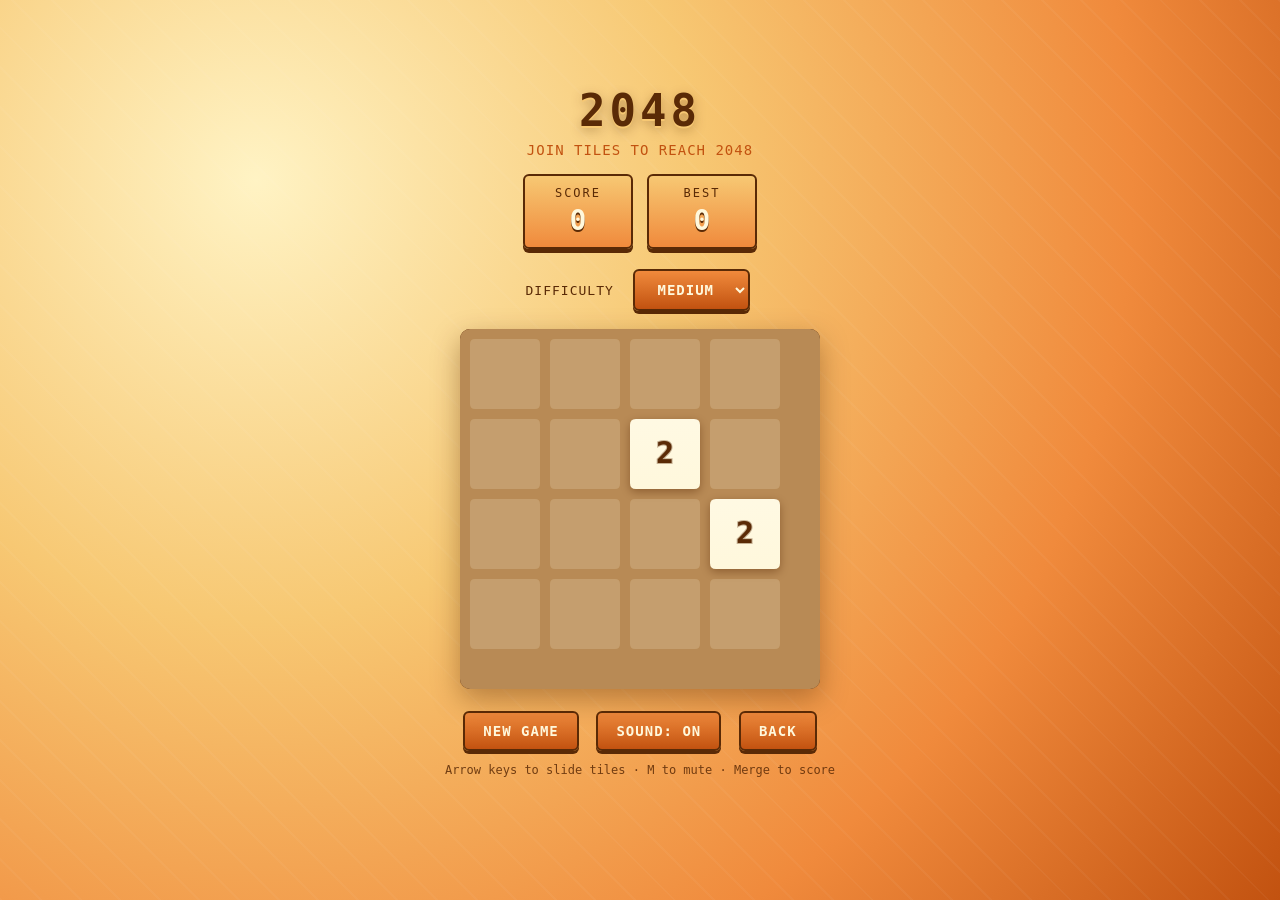
==== games/2048/index.html @ de0ef5b1 "Added 2048" ====
<!DOCTYPE html>
<html lang="en">
<head>
    <meta charset="UTF-8">
    <meta name="viewport" content="width=device-width, initial-scale=1.0">
    <title>2048 - 90s Games</title>
    <style>
        * { margin: 0; padding: 0; box-sizing: border-box; }
        :root {
            --c1: #fff8dc;
            --c2: #f7c873;
            --c3: #f08a3c;
            --c4: #c25210;
            --c5: #5a2a06;
        }
        html, body { height: 100%; }
        body {
            font-family: ui-monospace, "SF Mono", Menlo, Consolas, monospace;
            color: var(--c5);
            display: flex;
            justify-content: center;
            align-items: center;
            min-height: 100vh;
            padding: 20px;
            background: radial-gradient(circle at 20% 20%, #fff3c4 0%, #f7c873 35%, #f08a3c 70%, #c25210 100%);
            position: relative;
            overflow: hidden;
        }
        body::before {
            content: "";
            position: fixed;
            inset: 0;
            background: repeating-linear-gradient(45deg, rgba(255,255,255,0.04) 0 2px, transparent 2px 28px);
            pointer-events: none;
            animation: drift 18s linear infinite;
        }
        @keyframes drift {
            0% { transform: translate(0,0); }
            100% { transform: translate(56px,56px); }
        }
        .container {
            text-align: center;
            position: relative;
            z-index: 1;
        }
        h1 {
            color: var(--c5);
            font-size: 44px;
            margin-bottom: 6px;
            letter-spacing: 4px;
            text-shadow: 0 2px 0 var(--c2), 0 4px 12px rgba(90,42,6,0.35);
        }
        .subtitle { color: var(--c4); font-size: 14px; margin-bottom: 16px; letter-spacing: 1px; }
        .info-row {
            display: flex;
            gap: 14px;
            justify-content: center;
            margin-bottom: 16px;
            flex-wrap: wrap;
        }
        .info-box {
            background: linear-gradient(180deg, var(--c2), var(--c3));
            border: 2px solid var(--c5);
            border-radius: 6px;
            padding: 10px 18px;
            min-width: 110px;
            box-shadow: 0 4px 0 var(--c5);
        }
        .info-label { color: var(--c5); font-size: 12px; margin-bottom: 4px; letter-spacing: 2px; }
        .info-value { color: var(--c1); font-size: 28px; font-weight: bold; text-shadow: 0 2px 0 var(--c5); }
        .stage {
            position: relative;
            width: 360px;
            margin: 0 auto;
        }
        canvas#board {
            display: block;
            border-radius: 10px;
            box-shadow: 0 10px 28px rgba(90,42,6,0.4), inset 0 0 0 4px var(--c5);
            background: #b88a55;
        }
        canvas#fx {
            position: absolute;
            inset: 0;
            pointer-events: none;
        }
        .controls {
            margin-top: 18px;
        }
        button, select {
            padding: 10px 18px;
            background: linear-gradient(180deg, var(--c3), var(--c4));
            color: var(--c1);
            border: 2px solid var(--c5);
            border-radius: 6px;
            font-weight: bold;
            cursor: pointer;
            margin: 4px;
            font-family: inherit;
            font-size: 14px;
            letter-spacing: 1px;
            box-shadow: 0 3px 0 var(--c5);
        }
        button:hover { transform: translateY(-1px); }
        button:active { transform: translateY(2px); box-shadow: 0 1px 0 var(--c5); }
        .message {
            margin-top: 16px;
            font-size: 18px;
            color: var(--c5);
            min-height: 22px;
            font-weight: bold;
            text-shadow: 0 1px 0 var(--c2);
        }
        .diff-row { margin: 6px 0 14px; }
        .diff-row label { font-size: 13px; letter-spacing: 1px; margin-right: 6px; color: var(--c5); }
        .hint { color: var(--c5); font-size: 12px; opacity: 0.85; margin-top: 8px; }
        .overlay {
            position: absolute;
            inset: 0;
            display: flex;
            align-items: center;
            justify-content: center;
            flex-direction: column;
            color: var(--c1);
            text-shadow: 0 2px 0 var(--c5);
            background: rgba(90, 42, 6, 0.78);
            border-radius: 10px;
            font-size: 22px;
            opacity: 0;
            transition: opacity 0.5s;
            pointer-events: none;
            text-align: center;
            padding: 10px;
        }
        .overlay.show { opacity: 1; }
        .overlay .big { font-size: 30px; margin-bottom: 8px; letter-spacing: 2px; }
        .overlay .small { font-size: 13px; opacity: 0.85; }
    </style>
</head>
<body>
    <div class="container">
        <h1>2048</h1>
        <p class="subtitle">JOIN TILES TO REACH 2048</p>

        <div class="info-row">
            <div class="info-box">
                <div class="info-label">SCORE</div>
                <div class="info-value" id="score">0</div>
            </div>
            <div class="info-box">
                <div class="info-label">BEST</div>
                <div class="info-value" id="best">0</div>
            </div>
        </div>

        <div class="diff-row">
            <label for="diff">DIFFICULTY</label>
            <select id="diff" onchange="game.setDifficulty(this.value)">
                <option value="easy">EASY</option>
                <option value="medium" selected>MEDIUM</option>
                <option value="hard">HARD</option>
            </select>
        </div>

        <div class="stage">
            <canvas id="board" width="360" height="360"></canvas>
            <canvas id="fx" width="360" height="360"></canvas>
            <div id="overlay" class="overlay"></div>
        </div>

        <div class="controls">
            <button onclick="game.reset()">NEW GAME</button>
            <button onclick="game.toggleMute()" id="muteBtn">SOUND: ON</button>
            <button onclick="location.href='../'">BACK</button>
        </div>

        <div class="hint">Arrow keys to slide tiles &middot; M to mute &middot; Merge to score</div>
        <div class="message" id="message"></div>
    </div>

    <script>
        const Sfx = (() => {
            let ctx = null, muted = false;
            function ensure() {
                if (!ctx) { try { ctx = new (window.AudioContext || window.webkitAudioContext)(); } catch (e) {} }
                return ctx;
            }
            function beep(freq, dur, type = 'square', vol = 0.08) {
                if (muted) return;
                const c = ensure(); if (!c) return;
                const o = c.createOscillator(), g = c.createGain();
                o.type = type; o.frequency.value = freq;
                g.gain.value = vol;
                o.connect(g); g.connect(c.destination);
                const t = c.currentTime;
                g.gain.setValueAtTime(vol, t);
                g.gain.exponentialRampToValueAtTime(0.0001, t + dur);
                o.start(t); o.stop(t + dur);
            }
            return {
                move() { beep(220, 0.06, 'square', 0.05); },
                merge(value) { beep(330 + Math.log2(value) * 40, 0.18, 'triangle', 0.1); },
                win() { beep(660, 0.12); setTimeout(() => beep(880, 0.2, 'sine', 0.12), 120); },
                over() { beep(160, 0.3, 'sawtooth', 0.1); },
                toggle() { muted = !muted; return muted; },
                isMuted() { return muted; }
            };
        })();

        const DIFF = {
            easy: { start: 3, label: 'EASY' },
            medium: { start: 2, label: 'MEDIUM' },
            hard: { start: 1, label: 'HARD' }
        };
        const TILE_PX = 70, GAP = 10, PAD = 10;
        const board = document.getElementById('board');
        const fxc = document.getElementById('fx');
        const bctx = board.getContext('2d');
        const fctx = fxc.getContext('2d');

        const game = {
            grid: [],
            score: 0,
            best: parseInt(localStorage.getItem('best2048') || '0') || 0,
            gameOver: false,
            won: false,
            difficulty: localStorage.getItem('2048-difficulty') || 'medium',
            shake: 0,
            shakeX: 0, shakeY: 0,
            particles: [],
            popups: [],
            anim: [],
            animT: 0,
            ANIM_TIME: 9,

            init() {
                document.getElementById('diff').value = this.difficulty;
                this.reset();
                this.loop();
            },

            setDifficulty(d) {
                this.difficulty = d;
                localStorage.setItem('2048-difficulty', d);
                this.reset();
            },

            toggleMute() {
                const m = Sfx.toggle();
                document.getElementById('muteBtn').textContent = m ? 'SOUND: OFF' : 'SOUND: ON';
            },

            reset() {
                this.grid = Array(4).fill().map(() => Array(4).fill(0));
                this.score = 0;
                this.gameOver = false;
                this.won = false;
                this.particles.length = 0;
                this.popups.length = 0;
                this.anim.length = 0;
                this.animT = 0;
                const start = DIFF[this.difficulty].start;
                for (let i = 0; i < start; i++) this.addNewTile();
                this.hideOverlay();
                document.getElementById('message').textContent = '';
                document.getElementById('best').textContent = this.best;
                document.getElementById('score').textContent = this.score;
            },

            hideOverlay() {
                const o = document.getElementById('overlay');
                o.classList.remove('show');
                o.innerHTML = '';
            },

            showOverlay(big, small) {
                const o = document.getElementById('overlay');
                o.innerHTML = '<div class="big">' + big + '</div><div class="small">' + small + '</div>';
                o.classList.add('show');
            },

            addNewTile() {
                const empty = [];
                for (let y = 0; y < 4; y++) {
                    for (let x = 0; x < 4; x++) {
                        if (this.grid[y][x] === 0) empty.push({x, y});
                    }
                }
                if (empty.length > 0) {
                    const pos = empty[Math.floor(Math.random() * empty.length)];
                    this.grid[pos.y][pos.x] = Math.random() < 0.9 ? 2 : 4;
                    this.anim.push({ type: 'spawn', x: pos.x, y: pos.y, t: 0 });
                }
            },

            move(direction) {
                if (this.gameOver || this.animT > 0) return;

                let moved = false;
                const oldGrid = JSON.parse(JSON.stringify(this.grid));
                const merges = [];

                if (direction === 'left' || direction === 'right') {
                    for (let y = 0; y < 4; y++) {
                        if (direction === 'right') this.grid[y].reverse();
                        const result = this.compressRow(this.grid[y]);
                        this.grid[y] = result.row;
                        if (direction === 'right') {
                            this.grid[y].reverse();
                            result.merged.forEach(m => merges.push({ x: 3 - m.idx, y, value: m.value }));
                        } else {
                            result.merged.forEach(m => merges.push({ x: m.idx, y, value: m.value }));
                        }
                    }
                } else {
                    for (let x = 0; x < 4; x++) {
                        let col = [];
                        for (let y = 0; y < 4; y++) col.push(this.grid[y][x]);
                        if (direction === 'down') col.reverse();
                        const result = this.compressRow(col);
                        let row = result.row;
                        if (direction === 'down') {
                            row.reverse();
                            result.merged.forEach(m => merges.push({ x, y: 3 - m.idx, value: m.value }));
                        } else {
                            result.merged.forEach(m => merges.push({ x, y: m.idx, value: m.value }));
                        }
                        for (let y = 0; y < 4; y++) this.grid[y][x] = row[y];
                    }
                }

                moved = JSON.stringify(oldGrid) !== JSON.stringify(this.grid);
                if (moved) {
                    Sfx.move();
                    this.animT = this.ANIM_TIME;
                    for (const m of merges) {
                        this.anim.push({ type: 'merge', x: m.x, y: m.y, value: m.value, t: 0 });
                        this.spawnParticles(this.cellCenterX(m.x), this.cellCenterY(m.y), m.value);
                        this.popups.push({ x: this.cellCenterX(m.x), y: this.cellCenterY(m.y), text: '+' + m.value, life: 36, vy: -0.6 });
                        Sfx.merge(m.value);
                        this.shake = Math.min(8, 2 + Math.log2(m.value));
                    }
                    this.addNewTile();
                    this.checkGameState();
                    this.updateScore();
                }
            },

            compressRow(row) {
                row = row.filter(x => x !== 0);
                const merged = [];
                for (let i = 0; i < row.length - 1; i++) {
                    if (row[i] === row[i + 1]) {
                        row[i] *= 2;
                        this.score += row[i];
                        merged.push({ idx: i, value: row[i] });
                        row.splice(i + 1, 1);
                    }
                }
                while (row.length < 4) row.push(0);
                return { row, merged };
            },

            checkGameState() {
                let won = false;
                let canMove = false;
                for (let y = 0; y < 4; y++) {
                    for (let x = 0; x < 4; x++) {
                        if (this.grid[y][x] === 2048) won = true;
                        if (this.grid[y][x] === 0) canMove = true;
                        if (x < 3 && this.grid[y][x] === this.grid[y][x + 1]) canMove = true;
                        if (y < 3 && this.grid[y][x] === this.grid[y + 1][x]) canMove = true;
                    }
                }
                if (won && !this.won) {
                    this.won = true;
                    document.getElementById('message').textContent = 'YOU REACHED 2048!';
                    this.showOverlay('YOU WIN!', 'Press NEW GAME to keep going');
                    Sfx.win();
                }
                if (!canMove) {
                    this.gameOver = true;
                    document.getElementById('message').textContent = 'GAME OVER';
                    this.showOverlay('GAME OVER', 'Score: ' + this.score);
                    Sfx.over();
                }
            },

            updateScore() {
                document.getElementById('score').textContent = this.score;
                if (this.score > this.best) {
                    this.best = this.score;
                    localStorage.setItem('best2048', this.best);
                    document.getElementById('best').textContent = this.best;
                }
            },

            cellCenterX(gx) { return PAD + gx * (TILE_PX + GAP) + TILE_PX / 2; },
            cellCenterY(gy) { return PAD + gy * (TILE_PX + GAP) + TILE_PX / 2; },

            spawnParticles(x, y, value) {
                const count = Math.min(20, 8 + Math.floor(Math.log2(value)));
                const cap = 200;
                for (let i = 0; i < count && this.particles.length < cap; i++) {
                    const a = Math.random() * Math.PI * 2;
                    const s = 1 + Math.random() * 3.5;
                    this.particles.push({
                        x, y,
                        vx: Math.cos(a) * s,
                        vy: Math.sin(a) * s,
                        life: 28 + Math.random() * 12,
                        max: 40,
                        color: this.tileColor(value),
                        size: 2 + Math.random() * 2.5
                    });
                }
            },

            tileColor(v) {
                const palette = {
                    2: '#fff8dc', 4: '#ffe9a8', 8: '#f7c873',
                    16: '#f4a649', 32: '#f08a3c', 64: '#e0671e',
                    128: '#c25210', 256: '#a93f0a', 512: '#8a3208',
                    1024: '#6b2606', 2048: '#5a2a06'
                };
                return palette[v] || '#5a2a06';
            },

            tileTextColor(v) {
                return v <= 4 ? '#5a2a06' : '#fff8dc';
            },

            drawTile(x, y, value, scale) {
                if (scale === undefined) scale = 1;
                const cx = this.cellCenterX(x);
                const cy = this.cellCenterY(y);
                const half = (TILE_PX / 2) * scale;
                bctx.save();
                bctx.translate(cx, cy);
                bctx.shadowColor = 'rgba(90,42,6,0.45)';
                bctx.shadowBlur = 10;
                bctx.shadowOffsetY = 3;
                const grad = bctx.createLinearGradient(0, -half, 0, half);
                const col = this.tileColor(value);
                grad.addColorStop(0, this.lighten(col, 0.2));
                grad.addColorStop(1, col);
                bctx.fillStyle = grad;
                this.roundRect(bctx, -half, -half, half * 2, half * 2, 6);
                bctx.fill();
                bctx.restore();

                bctx.save();
                bctx.translate(cx, cy);
                bctx.fillStyle = this.tileTextColor(value);
                bctx.textAlign = 'center';
                bctx.textBaseline = 'middle';
                const len = String(value).length;
                const fontSize = Math.floor((len <= 2 ? 30 : len === 3 ? 24 : 18) * scale);
                bctx.font = 'bold ' + fontSize + 'px ui-monospace, "SF Mono", Menlo, monospace';
                bctx.strokeStyle = 'rgba(90,42,6,0.35)';
                bctx.lineWidth = 2;
                bctx.strokeText(value, 0, 1);
                bctx.fillText(value, 0, 1);
                bctx.restore();
            },

            lighten(hex, amt) {
                const n = parseInt(hex.slice(1), 16);
                let r = (n >> 16) & 0xff, g = (n >> 8) & 0xff, b = n & 0xff;
                r = Math.min(255, Math.floor(r + (255 - r) * amt));
                g = Math.min(255, Math.floor(g + (255 - g) * amt));
                b = Math.min(255, Math.floor(b + (255 - b) * amt));
                return '#' + ((1 << 24) | (r << 16) | (g << 8) | b).toString(16).slice(1);
            },

            roundRect(c, x, y, w, h, r) {
                c.beginPath();
                c.moveTo(x + r, y);
                c.lineTo(x + w - r, y);
                c.quadraticCurveTo(x + w, y, x + w, y + r);
                c.lineTo(x + w, y + h - r);
                c.quadraticCurveTo(x + w, y + h, x + w - r, y + h);
                c.lineTo(x + r, y + h);
                c.quadraticCurveTo(x, y + h, x, y + h - r);
                c.lineTo(x, y + r);
                c.quadraticCurveTo(x, y, x + r, y);
                c.closePath();
            },

            drawBoard() {
                if (this.shake > 0) {
                    this.shakeX = (Math.random() - 0.5) * this.shake;
                    this.shakeY = (Math.random() - 0.5) * this.shake;
                    this.shake *= 0.85;
                    if (this.shake < 0.2) this.shake = 0;
                } else {
                    this.shakeX = this.shakeY = 0;
                }

                bctx.save();
                bctx.translate(this.shakeX, this.shakeY);

                bctx.fillStyle = '#b88a55';
                bctx.fillRect(0, 0, board.width, board.height);

                for (let y = 0; y < 4; y++) {
                    for (let x = 0; x < 4; x++) {
                        const px = PAD + x * (TILE_PX + GAP);
                        const py = PAD + y * (TILE_PX + GAP);
                        bctx.fillStyle = 'rgba(255,248,220,0.18)';
                        this.roundRect(bctx, px, py, TILE_PX, TILE_PX, 5);
                        bctx.fill();
                    }
                }

                for (let y = 0; y < 4; y++) {
                    for (let x = 0; x < 4; x++) {
                        const v = this.grid[y][x];
                        if (v === 0) continue;
                        let scale = 1;
                        for (const a of this.anim) {
                            if (a.x === x && a.y === y) {
                                if (a.type === 'spawn') {
                                    scale = Math.min(1, a.t / 8);
                                } else if (a.type === 'merge') {
                                    const p = a.t / 10;
                                    scale = 1 + 0.18 * Math.sin(p * Math.PI);
                                }
                            }
                        }
                        this.drawTile(x, y, v, scale);
                    }
                }

                bctx.restore();
            },

            drawFx() {
                fctx.clearRect(0, 0, fxc.width, fxc.height);
                fctx.save();
                fctx.translate(this.shakeX, this.shakeY);

                for (let i = this.particles.length - 1; i >= 0; i--) {
                    const p = this.particles[i];
                    p.x += p.vx; p.y += p.vy;
                    p.vx *= 0.94; p.vy *= 0.94;
                    p.life--;
                    if (p.life <= 0) { this.particles.splice(i, 1); continue; }
                    fctx.globalAlpha = Math.max(0, p.life / p.max);
                    fctx.fillStyle = p.color;
                    fctx.beginPath();
                    fctx.arc(p.x, p.y, p.size, 0, Math.PI * 2);
                    fctx.fill();
                }
                fctx.globalAlpha = 1;

                for (let i = this.popups.length - 1; i >= 0; i--) {
                    const p = this.popups[i];
                    p.y += p.vy;
                    p.vy *= 0.96;
                    p.life--;
                    if (p.life <= 0) { this.popups.splice(i, 1); continue; }
                    fctx.globalAlpha = Math.min(1, p.life / 18);
                    fctx.font = 'bold 20px ui-monospace, "SF Mono", Menlo, monospace';
                    fctx.textAlign = 'center';
                    fctx.lineWidth = 3;
                    fctx.strokeStyle = '#5a2a06';
                    fctx.strokeText(p.text, p.x, p.y);
                    fctx.fillStyle = '#fff8dc';
                    fctx.fillText(p.text, p.x, p.y);
                }
                fctx.globalAlpha = 1;
                fctx.restore();
            },

            loop() {
                if (this.animT > 0) this.animT--;
                for (let i = this.anim.length - 1; i >= 0; i--) {
                    this.anim[i].t++;
                    if (this.anim[i].t > 16) this.anim.splice(i, 1);
                }
                this.drawBoard();
                this.drawFx();
                requestAnimationFrame(() => this.loop());
            }
        };

        game.init();

        document.addEventListener('keydown', (e) => {
            switch (e.key) {
                case 'ArrowLeft': game.move('left'); e.preventDefault(); break;
                case 'ArrowRight': game.move('right'); e.preventDefault(); break;
                case 'ArrowUp': game.move('up'); e.preventDefault(); break;
                case 'ArrowDown': game.move('down'); e.preventDefault(); break;
                case 'm': case 'M': game.toggleMute(); break;
            }
        });
    </script>
</body>
</html>
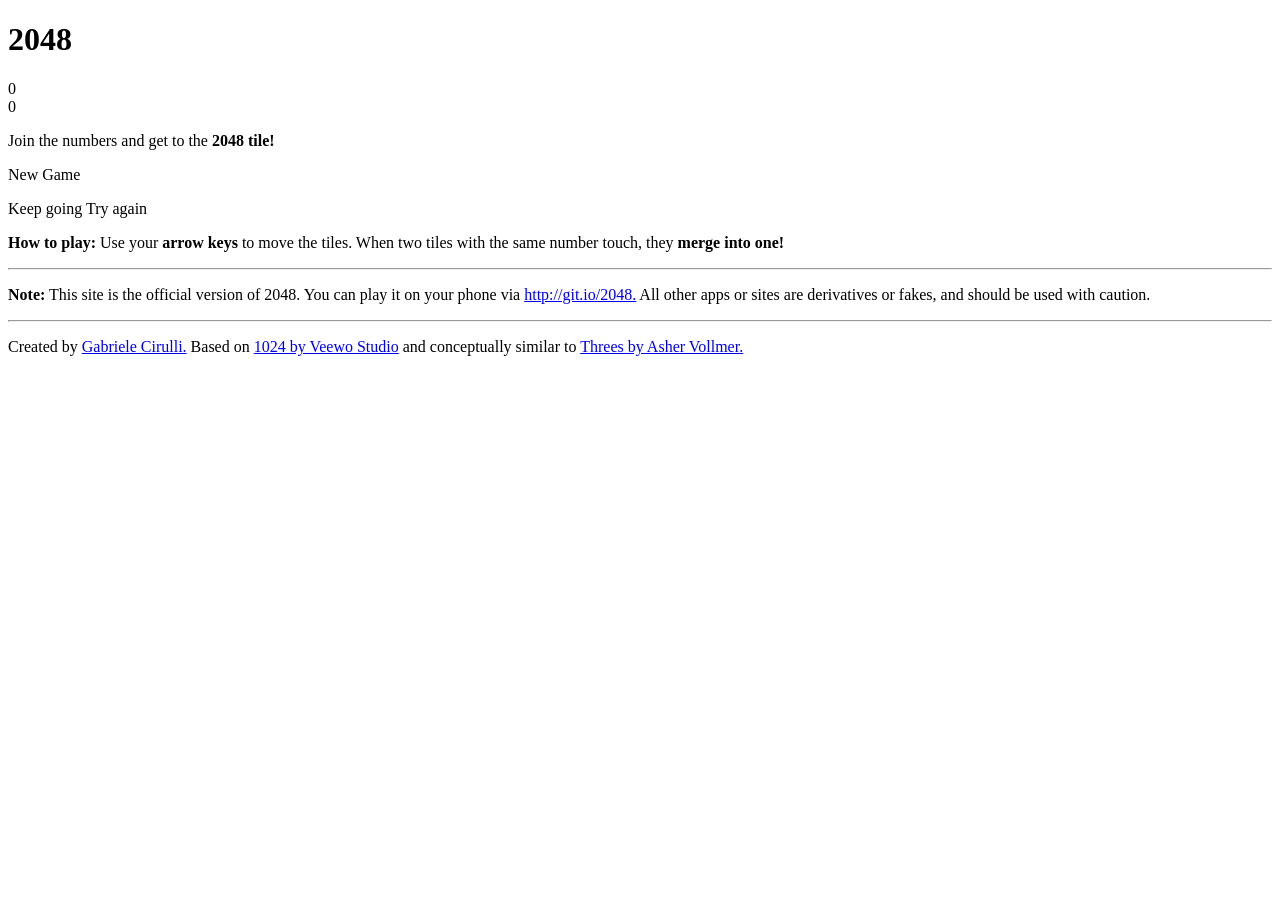
==== commit 32a111d6: "better 2048" ====
--- a/games/2048/index.html
+++ b/games/2048/index.html
@@ -1,601 +1,99 @@
 <!DOCTYPE html>
-<html lang="en">
+<html>
 <head>
-    <meta charset="UTF-8">
-    <meta name="viewport" content="width=device-width, initial-scale=1.0">
-    <title>2048 - 90s Games</title>
-    <style>
-        * { margin: 0; padding: 0; box-sizing: border-box; }
-        :root {
-            --c1: #fff8dc;
-            --c2: #f7c873;
-            --c3: #f08a3c;
-            --c4: #c25210;
-            --c5: #5a2a06;
-        }
-        html, body { height: 100%; }
-        body {
-            font-family: ui-monospace, "SF Mono", Menlo, Consolas, monospace;
-            color: var(--c5);
-            display: flex;
-            justify-content: center;
-            align-items: center;
-            min-height: 100vh;
-            padding: 20px;
-            background: radial-gradient(circle at 20% 20%, #fff3c4 0%, #f7c873 35%, #f08a3c 70%, #c25210 100%);
-            position: relative;
-            overflow: hidden;
-        }
-        body::before {
-            content: "";
-            position: fixed;
-            inset: 0;
-            background: repeating-linear-gradient(45deg, rgba(255,255,255,0.04) 0 2px, transparent 2px 28px);
-            pointer-events: none;
-            animation: drift 18s linear infinite;
-        }
-        @keyframes drift {
-            0% { transform: translate(0,0); }
-            100% { transform: translate(56px,56px); }
-        }
-        .container {
-            text-align: center;
-            position: relative;
-            z-index: 1;
-        }
-        h1 {
-            color: var(--c5);
-            font-size: 44px;
-            margin-bottom: 6px;
-            letter-spacing: 4px;
-            text-shadow: 0 2px 0 var(--c2), 0 4px 12px rgba(90,42,6,0.35);
-        }
-        .subtitle { color: var(--c4); font-size: 14px; margin-bottom: 16px; letter-spacing: 1px; }
-        .info-row {
-            display: flex;
-            gap: 14px;
-            justify-content: center;
-            margin-bottom: 16px;
-            flex-wrap: wrap;
-        }
-        .info-box {
-            background: linear-gradient(180deg, var(--c2), var(--c3));
-            border: 2px solid var(--c5);
-            border-radius: 6px;
-            padding: 10px 18px;
-            min-width: 110px;
-            box-shadow: 0 4px 0 var(--c5);
-        }
-        .info-label { color: var(--c5); font-size: 12px; margin-bottom: 4px; letter-spacing: 2px; }
-        .info-value { color: var(--c1); font-size: 28px; font-weight: bold; text-shadow: 0 2px 0 var(--c5); }
-        .stage {
-            position: relative;
-            width: 360px;
-            margin: 0 auto;
-        }
-        canvas#board {
-            display: block;
-            border-radius: 10px;
-            box-shadow: 0 10px 28px rgba(90,42,6,0.4), inset 0 0 0 4px var(--c5);
-            background: #b88a55;
-        }
-        canvas#fx {
-            position: absolute;
-            inset: 0;
-            pointer-events: none;
-        }
-        .controls {
-            margin-top: 18px;
-        }
-        button, select {
-            padding: 10px 18px;
-            background: linear-gradient(180deg, var(--c3), var(--c4));
-            color: var(--c1);
-            border: 2px solid var(--c5);
-            border-radius: 6px;
-            font-weight: bold;
-            cursor: pointer;
-            margin: 4px;
-            font-family: inherit;
-            font-size: 14px;
-            letter-spacing: 1px;
-            box-shadow: 0 3px 0 var(--c5);
-        }
-        button:hover { transform: translateY(-1px); }
-        button:active { transform: translateY(2px); box-shadow: 0 1px 0 var(--c5); }
-        .message {
-            margin-top: 16px;
-            font-size: 18px;
-            color: var(--c5);
-            min-height: 22px;
-            font-weight: bold;
-            text-shadow: 0 1px 0 var(--c2);
-        }
-        .diff-row { margin: 6px 0 14px; }
-        .diff-row label { font-size: 13px; letter-spacing: 1px; margin-right: 6px; color: var(--c5); }
-        .hint { color: var(--c5); font-size: 12px; opacity: 0.85; margin-top: 8px; }
-        .overlay {
-            position: absolute;
-            inset: 0;
-            display: flex;
-            align-items: center;
-            justify-content: center;
-            flex-direction: column;
-            color: var(--c1);
-            text-shadow: 0 2px 0 var(--c5);
-            background: rgba(90, 42, 6, 0.78);
-            border-radius: 10px;
-            font-size: 22px;
-            opacity: 0;
-            transition: opacity 0.5s;
-            pointer-events: none;
-            text-align: center;
-            padding: 10px;
-        }
-        .overlay.show { opacity: 1; }
-        .overlay .big { font-size: 30px; margin-bottom: 8px; letter-spacing: 2px; }
-        .overlay .small { font-size: 13px; opacity: 0.85; }
-    </style>
+  <meta charset="utf-8">
+  <title>2048</title>
+
+  <link href="style/main.css" rel="stylesheet" type="text/css">
+  <link rel="shortcut icon" href="favicon.ico">
+  <link rel="apple-touch-icon" href="meta/apple-touch-icon.png">
+  <link rel="apple-touch-startup-image" href="meta/apple-touch-startup-image-640x1096.png" media="(device-width: 320px) and (device-height: 568px) and (-webkit-device-pixel-ratio: 2)"> <!-- iPhone 5+ -->
+  <link rel="apple-touch-startup-image" href="meta/apple-touch-startup-image-640x920.png"  media="(device-width: 320px) and (device-height: 480px) and (-webkit-device-pixel-ratio: 2)"> <!-- iPhone, retina -->
+  <meta name="apple-mobile-web-app-capable" content="yes">
+  <meta name="apple-mobile-web-app-status-bar-style" content="black">
+
+  <meta name="HandheldFriendly" content="True">
+  <meta name="MobileOptimized" content="320">
+  <meta name="viewport" content="width=device-width, target-densitydpi=160dpi, initial-scale=1.0, maximum-scale=1, user-scalable=no, minimal-ui">
 </head>
 <body>
-    <div class="container">
-        <h1>2048</h1>
-        <p class="subtitle">JOIN TILES TO REACH 2048</p>
-
-        <div class="info-row">
-            <div class="info-box">
-                <div class="info-label">SCORE</div>
-                <div class="info-value" id="score">0</div>
-            </div>
-            <div class="info-box">
-                <div class="info-label">BEST</div>
-                <div class="info-value" id="best">0</div>
-            </div>
-        </div>
-
-        <div class="diff-row">
-            <label for="diff">DIFFICULTY</label>
-            <select id="diff" onchange="game.setDifficulty(this.value)">
-                <option value="easy">EASY</option>
-                <option value="medium" selected>MEDIUM</option>
-                <option value="hard">HARD</option>
-            </select>
-        </div>
-
-        <div class="stage">
-            <canvas id="board" width="360" height="360"></canvas>
-            <canvas id="fx" width="360" height="360"></canvas>
-            <div id="overlay" class="overlay"></div>
-        </div>
-
-        <div class="controls">
-            <button onclick="game.reset()">NEW GAME</button>
-            <button onclick="game.toggleMute()" id="muteBtn">SOUND: ON</button>
-            <button onclick="location.href='../'">BACK</button>
-        </div>
-
-        <div class="hint">Arrow keys to slide tiles &middot; M to mute &middot; Merge to score</div>
-        <div class="message" id="message"></div>
+  <div class="container">
+    <div class="heading">
+      <h1 class="title">2048</h1>
+      <div class="scores-container">
+        <div class="score-container">0</div>
+        <div class="best-container">0</div>
+      </div>
     </div>
 
-    <script>
-        const Sfx = (() => {
-            let ctx = null, muted = false;
-            function ensure() {
-                if (!ctx) { try { ctx = new (window.AudioContext || window.webkitAudioContext)(); } catch (e) {} }
-                return ctx;
-            }
-            function beep(freq, dur, type = 'square', vol = 0.08) {
-                if (muted) return;
-                const c = ensure(); if (!c) return;
-                const o = c.createOscillator(), g = c.createGain();
-                o.type = type; o.frequency.value = freq;
-                g.gain.value = vol;
-                o.connect(g); g.connect(c.destination);
-                const t = c.currentTime;
-                g.gain.setValueAtTime(vol, t);
-                g.gain.exponentialRampToValueAtTime(0.0001, t + dur);
-                o.start(t); o.stop(t + dur);
-            }
-            return {
-                move() { beep(220, 0.06, 'square', 0.05); },
-                merge(value) { beep(330 + Math.log2(value) * 40, 0.18, 'triangle', 0.1); },
-                win() { beep(660, 0.12); setTimeout(() => beep(880, 0.2, 'sine', 0.12), 120); },
-                over() { beep(160, 0.3, 'sawtooth', 0.1); },
-                toggle() { muted = !muted; return muted; },
-                isMuted() { return muted; }
-            };
-        })();
+    <div class="above-game">
+      <p class="game-intro">Join the numbers and get to the <strong>2048 tile!</strong></p>
+      <a class="restart-button">New Game</a>
+    </div>
 
-        const DIFF = {
-            easy: { start: 3, label: 'EASY' },
-            medium: { start: 2, label: 'MEDIUM' },
-            hard: { start: 1, label: 'HARD' }
-        };
-        const TILE_PX = 70, GAP = 10, PAD = 10;
-        const board = document.getElementById('board');
-        const fxc = document.getElementById('fx');
-        const bctx = board.getContext('2d');
-        const fctx = fxc.getContext('2d');
+    <div class="game-container">
+      <div class="game-message">
+        <p></p>
+        <div class="lower">
+	        <a class="keep-playing-button">Keep going</a>
+          <a class="retry-button">Try again</a>
+        </div>
+      </div>
 
-        const game = {
-            grid: [],
-            score: 0,
-            best: parseInt(localStorage.getItem('best2048') || '0') || 0,
-            gameOver: false,
-            won: false,
-            difficulty: localStorage.getItem('2048-difficulty') || 'medium',
-            shake: 0,
-            shakeX: 0, shakeY: 0,
-            particles: [],
-            popups: [],
-            anim: [],
-            animT: 0,
-            ANIM_TIME: 9,
+      <div class="grid-container">
+        <div class="grid-row">
+          <div class="grid-cell"></div>
+          <div class="grid-cell"></div>
+          <div class="grid-cell"></div>
+          <div class="grid-cell"></div>
+        </div>
+        <div class="grid-row">
+          <div class="grid-cell"></div>
+          <div class="grid-cell"></div>
+          <div class="grid-cell"></div>
+          <div class="grid-cell"></div>
+        </div>
+        <div class="grid-row">
+          <div class="grid-cell"></div>
+          <div class="grid-cell"></div>
+          <div class="grid-cell"></div>
+          <div class="grid-cell"></div>
+        </div>
+        <div class="grid-row">
+          <div class="grid-cell"></div>
+          <div class="grid-cell"></div>
+          <div class="grid-cell"></div>
+          <div class="grid-cell"></div>
+        </div>
+      </div>
 
-            init() {
-                document.getElementById('diff').value = this.difficulty;
-                this.reset();
-                this.loop();
-            },
+      <div class="tile-container">
 
-            setDifficulty(d) {
-                this.difficulty = d;
-                localStorage.setItem('2048-difficulty', d);
-                this.reset();
-            },
+      </div>
+    </div>
 
-            toggleMute() {
-                const m = Sfx.toggle();
-                document.getElementById('muteBtn').textContent = m ? 'SOUND: OFF' : 'SOUND: ON';
-            },
+    <p class="game-explanation">
+      <strong class="important">How to play:</strong> Use your <strong>arrow keys</strong> to move the tiles. When two tiles with the same number touch, they <strong>merge into one!</strong>
+    </p>
+    <hr>
+    <p>
+    <strong class="important">Note:</strong> This site is the official version of 2048. You can play it on your phone via <a href="http://git.io/2048">http://git.io/2048.</a> All other apps or sites are derivatives or fakes, and should be used with caution.
+    </p>
+    <hr>
+    <p>
+    Created by <a href="http://gabrielecirulli.com" target="_blank">Gabriele Cirulli.</a> Based on <a href="https://itunes.apple.com/us/app/1024!/id823499224" target="_blank">1024 by Veewo Studio</a> and conceptually similar to <a href="http://asherv.com/threes/" target="_blank">Threes by Asher Vollmer.</a>
+    </p>
+  </div>
 
-            reset() {
-                this.grid = Array(4).fill().map(() => Array(4).fill(0));
-                this.score = 0;
-                this.gameOver = false;
-                this.won = false;
-                this.particles.length = 0;
-                this.popups.length = 0;
-                this.anim.length = 0;
-                this.animT = 0;
-                const start = DIFF[this.difficulty].start;
-                for (let i = 0; i < start; i++) this.addNewTile();
-                this.hideOverlay();
-                document.getElementById('message').textContent = '';
-                document.getElementById('best').textContent = this.best;
-                document.getElementById('score').textContent = this.score;
-            },
-
-            hideOverlay() {
-                const o = document.getElementById('overlay');
-                o.classList.remove('show');
-                o.innerHTML = '';
-            },
-
-            showOverlay(big, small) {
-                const o = document.getElementById('overlay');
-                o.innerHTML = '<div class="big">' + big + '</div><div class="small">' + small + '</div>';
-                o.classList.add('show');
-            },
-
-            addNewTile() {
-                const empty = [];
-                for (let y = 0; y < 4; y++) {
-                    for (let x = 0; x < 4; x++) {
-                        if (this.grid[y][x] === 0) empty.push({x, y});
-                    }
-                }
-                if (empty.length > 0) {
-                    const pos = empty[Math.floor(Math.random() * empty.length)];
-                    this.grid[pos.y][pos.x] = Math.random() < 0.9 ? 2 : 4;
-                    this.anim.push({ type: 'spawn', x: pos.x, y: pos.y, t: 0 });
-                }
-            },
-
-            move(direction) {
-                if (this.gameOver || this.animT > 0) return;
-
-                let moved = false;
-                const oldGrid = JSON.parse(JSON.stringify(this.grid));
-                const merges = [];
-
-                if (direction === 'left' || direction === 'right') {
-                    for (let y = 0; y < 4; y++) {
-                        if (direction === 'right') this.grid[y].reverse();
-                        const result = this.compressRow(this.grid[y]);
-                        this.grid[y] = result.row;
-                        if (direction === 'right') {
-                            this.grid[y].reverse();
-                            result.merged.forEach(m => merges.push({ x: 3 - m.idx, y, value: m.value }));
-                        } else {
-                            result.merged.forEach(m => merges.push({ x: m.idx, y, value: m.value }));
-                        }
-                    }
-                } else {
-                    for (let x = 0; x < 4; x++) {
-                        let col = [];
-                        for (let y = 0; y < 4; y++) col.push(this.grid[y][x]);
-                        if (direction === 'down') col.reverse();
-                        const result = this.compressRow(col);
-                        let row = result.row;
-                        if (direction === 'down') {
-                            row.reverse();
-                            result.merged.forEach(m => merges.push({ x, y: 3 - m.idx, value: m.value }));
-                        } else {
-                            result.merged.forEach(m => merges.push({ x, y: m.idx, value: m.value }));
-                        }
-                        for (let y = 0; y < 4; y++) this.grid[y][x] = row[y];
-                    }
-                }
-
-                moved = JSON.stringify(oldGrid) !== JSON.stringify(this.grid);
-                if (moved) {
-                    Sfx.move();
-                    this.animT = this.ANIM_TIME;
-                    for (const m of merges) {
-                        this.anim.push({ type: 'merge', x: m.x, y: m.y, value: m.value, t: 0 });
-                        this.spawnParticles(this.cellCenterX(m.x), this.cellCenterY(m.y), m.value);
-                        this.popups.push({ x: this.cellCenterX(m.x), y: this.cellCenterY(m.y), text: '+' + m.value, life: 36, vy: -0.6 });
-                        Sfx.merge(m.value);
-                        this.shake = Math.min(8, 2 + Math.log2(m.value));
-                    }
-                    this.addNewTile();
-                    this.checkGameState();
-                    this.updateScore();
-                }
-            },
-
-            compressRow(row) {
-                row = row.filter(x => x !== 0);
-                const merged = [];
-                for (let i = 0; i < row.length - 1; i++) {
-                    if (row[i] === row[i + 1]) {
-                        row[i] *= 2;
-                        this.score += row[i];
-                        merged.push({ idx: i, value: row[i] });
-                        row.splice(i + 1, 1);
-                    }
-                }
-                while (row.length < 4) row.push(0);
-                return { row, merged };
-            },
-
-            checkGameState() {
-                let won = false;
-                let canMove = false;
-                for (let y = 0; y < 4; y++) {
-                    for (let x = 0; x < 4; x++) {
-                        if (this.grid[y][x] === 2048) won = true;
-                        if (this.grid[y][x] === 0) canMove = true;
-                        if (x < 3 && this.grid[y][x] === this.grid[y][x + 1]) canMove = true;
-                        if (y < 3 && this.grid[y][x] === this.grid[y + 1][x]) canMove = true;
-                    }
-                }
-                if (won && !this.won) {
-                    this.won = true;
-                    document.getElementById('message').textContent = 'YOU REACHED 2048!';
-                    this.showOverlay('YOU WIN!', 'Press NEW GAME to keep going');
-                    Sfx.win();
-                }
-                if (!canMove) {
-                    this.gameOver = true;
-                    document.getElementById('message').textContent = 'GAME OVER';
-                    this.showOverlay('GAME OVER', 'Score: ' + this.score);
-                    Sfx.over();
-                }
-            },
-
-            updateScore() {
-                document.getElementById('score').textContent = this.score;
-                if (this.score > this.best) {
-                    this.best = this.score;
-                    localStorage.setItem('best2048', this.best);
-                    document.getElementById('best').textContent = this.best;
-                }
-            },
-
-            cellCenterX(gx) { return PAD + gx * (TILE_PX + GAP) + TILE_PX / 2; },
-            cellCenterY(gy) { return PAD + gy * (TILE_PX + GAP) + TILE_PX / 2; },
-
-            spawnParticles(x, y, value) {
-                const count = Math.min(20, 8 + Math.floor(Math.log2(value)));
-                const cap = 200;
-                for (let i = 0; i < count && this.particles.length < cap; i++) {
-                    const a = Math.random() * Math.PI * 2;
-                    const s = 1 + Math.random() * 3.5;
-                    this.particles.push({
-                        x, y,
-                        vx: Math.cos(a) * s,
-                        vy: Math.sin(a) * s,
-                        life: 28 + Math.random() * 12,
-                        max: 40,
-                        color: this.tileColor(value),
-                        size: 2 + Math.random() * 2.5
-                    });
-                }
-            },
-
-            tileColor(v) {
-                const palette = {
-                    2: '#fff8dc', 4: '#ffe9a8', 8: '#f7c873',
-                    16: '#f4a649', 32: '#f08a3c', 64: '#e0671e',
-                    128: '#c25210', 256: '#a93f0a', 512: '#8a3208',
-                    1024: '#6b2606', 2048: '#5a2a06'
-                };
-                return palette[v] || '#5a2a06';
-            },
-
-            tileTextColor(v) {
-                return v <= 4 ? '#5a2a06' : '#fff8dc';
-            },
-
-            drawTile(x, y, value, scale) {
-                if (scale === undefined) scale = 1;
-                const cx = this.cellCenterX(x);
-                const cy = this.cellCenterY(y);
-                const half = (TILE_PX / 2) * scale;
-                bctx.save();
-                bctx.translate(cx, cy);
-                bctx.shadowColor = 'rgba(90,42,6,0.45)';
-                bctx.shadowBlur = 10;
-                bctx.shadowOffsetY = 3;
-                const grad = bctx.createLinearGradient(0, -half, 0, half);
-                const col = this.tileColor(value);
-                grad.addColorStop(0, this.lighten(col, 0.2));
-                grad.addColorStop(1, col);
-                bctx.fillStyle = grad;
-                this.roundRect(bctx, -half, -half, half * 2, half * 2, 6);
-                bctx.fill();
-                bctx.restore();
-
-                bctx.save();
-                bctx.translate(cx, cy);
-                bctx.fillStyle = this.tileTextColor(value);
-                bctx.textAlign = 'center';
-                bctx.textBaseline = 'middle';
-                const len = String(value).length;
-                const fontSize = Math.floor((len <= 2 ? 30 : len === 3 ? 24 : 18) * scale);
-                bctx.font = 'bold ' + fontSize + 'px ui-monospace, "SF Mono", Menlo, monospace';
-                bctx.strokeStyle = 'rgba(90,42,6,0.35)';
-                bctx.lineWidth = 2;
-                bctx.strokeText(value, 0, 1);
-                bctx.fillText(value, 0, 1);
-                bctx.restore();
-            },
-
-            lighten(hex, amt) {
-                const n = parseInt(hex.slice(1), 16);
-                let r = (n >> 16) & 0xff, g = (n >> 8) & 0xff, b = n & 0xff;
-                r = Math.min(255, Math.floor(r + (255 - r) * amt));
-                g = Math.min(255, Math.floor(g + (255 - g) * amt));
-                b = Math.min(255, Math.floor(b + (255 - b) * amt));
-                return '#' + ((1 << 24) | (r << 16) | (g << 8) | b).toString(16).slice(1);
-            },
-
-            roundRect(c, x, y, w, h, r) {
-                c.beginPath();
-                c.moveTo(x + r, y);
-                c.lineTo(x + w - r, y);
-                c.quadraticCurveTo(x + w, y, x + w, y + r);
-                c.lineTo(x + w, y + h - r);
-                c.quadraticCurveTo(x + w, y + h, x + w - r, y + h);
-                c.lineTo(x + r, y + h);
-                c.quadraticCurveTo(x, y + h, x, y + h - r);
-                c.lineTo(x, y + r);
-                c.quadraticCurveTo(x, y, x + r, y);
-                c.closePath();
-            },
-
-            drawBoard() {
-                if (this.shake > 0) {
-                    this.shakeX = (Math.random() - 0.5) * this.shake;
-                    this.shakeY = (Math.random() - 0.5) * this.shake;
-                    this.shake *= 0.85;
-                    if (this.shake < 0.2) this.shake = 0;
-                } else {
-                    this.shakeX = this.shakeY = 0;
-                }
-
-                bctx.save();
-                bctx.translate(this.shakeX, this.shakeY);
-
-                bctx.fillStyle = '#b88a55';
-                bctx.fillRect(0, 0, board.width, board.height);
-
-                for (let y = 0; y < 4; y++) {
-                    for (let x = 0; x < 4; x++) {
-                        const px = PAD + x * (TILE_PX + GAP);
-                        const py = PAD + y * (TILE_PX + GAP);
-                        bctx.fillStyle = 'rgba(255,248,220,0.18)';
-                        this.roundRect(bctx, px, py, TILE_PX, TILE_PX, 5);
-                        bctx.fill();
-                    }
-                }
-
-                for (let y = 0; y < 4; y++) {
-                    for (let x = 0; x < 4; x++) {
-                        const v = this.grid[y][x];
-                        if (v === 0) continue;
-                        let scale = 1;
-                        for (const a of this.anim) {
-                            if (a.x === x && a.y === y) {
-                                if (a.type === 'spawn') {
-                                    scale = Math.min(1, a.t / 8);
-                                } else if (a.type === 'merge') {
-                                    const p = a.t / 10;
-                                    scale = 1 + 0.18 * Math.sin(p * Math.PI);
-                                }
-                            }
-                        }
-                        this.drawTile(x, y, v, scale);
-                    }
-                }
-
-                bctx.restore();
-            },
-
-            drawFx() {
-                fctx.clearRect(0, 0, fxc.width, fxc.height);
-                fctx.save();
-                fctx.translate(this.shakeX, this.shakeY);
-
-                for (let i = this.particles.length - 1; i >= 0; i--) {
-                    const p = this.particles[i];
-                    p.x += p.vx; p.y += p.vy;
-                    p.vx *= 0.94; p.vy *= 0.94;
-                    p.life--;
-                    if (p.life <= 0) { this.particles.splice(i, 1); continue; }
-                    fctx.globalAlpha = Math.max(0, p.life / p.max);
-                    fctx.fillStyle = p.color;
-                    fctx.beginPath();
-                    fctx.arc(p.x, p.y, p.size, 0, Math.PI * 2);
-                    fctx.fill();
-                }
-                fctx.globalAlpha = 1;
-
-                for (let i = this.popups.length - 1; i >= 0; i--) {
-                    const p = this.popups[i];
-                    p.y += p.vy;
-                    p.vy *= 0.96;
-                    p.life--;
-                    if (p.life <= 0) { this.popups.splice(i, 1); continue; }
-                    fctx.globalAlpha = Math.min(1, p.life / 18);
-                    fctx.font = 'bold 20px ui-monospace, "SF Mono", Menlo, monospace';
-                    fctx.textAlign = 'center';
-                    fctx.lineWidth = 3;
-                    fctx.strokeStyle = '#5a2a06';
-                    fctx.strokeText(p.text, p.x, p.y);
-                    fctx.fillStyle = '#fff8dc';
-                    fctx.fillText(p.text, p.x, p.y);
-                }
-                fctx.globalAlpha = 1;
-                fctx.restore();
-            },
-
-            loop() {
-                if (this.animT > 0) this.animT--;
-                for (let i = this.anim.length - 1; i >= 0; i--) {
-                    this.anim[i].t++;
-                    if (this.anim[i].t > 16) this.anim.splice(i, 1);
-                }
-                this.drawBoard();
-                this.drawFx();
-                requestAnimationFrame(() => this.loop());
-            }
-        };
-
-        game.init();
-
-        document.addEventListener('keydown', (e) => {
-            switch (e.key) {
-                case 'ArrowLeft': game.move('left'); e.preventDefault(); break;
-                case 'ArrowRight': game.move('right'); e.preventDefault(); break;
-                case 'ArrowUp': game.move('up'); e.preventDefault(); break;
-                case 'ArrowDown': game.move('down'); e.preventDefault(); break;
-                case 'm': case 'M': game.toggleMute(); break;
-            }
-        });
-    </script>
+  <script src="js/bind_polyfill.js"></script>
+  <script src="js/classlist_polyfill.js"></script>
+  <script src="js/animframe_polyfill.js"></script>
+  <script src="js/keyboard_input_manager.js"></script>
+  <script src="js/html_actuator.js"></script>
+  <script src="js/grid.js"></script>
+  <script src="js/tile.js"></script>
+  <script src="js/local_storage_manager.js"></script>
+  <script src="js/game_manager.js"></script>
+  <script src="js/application.js"></script>
 </body>
 </html>
